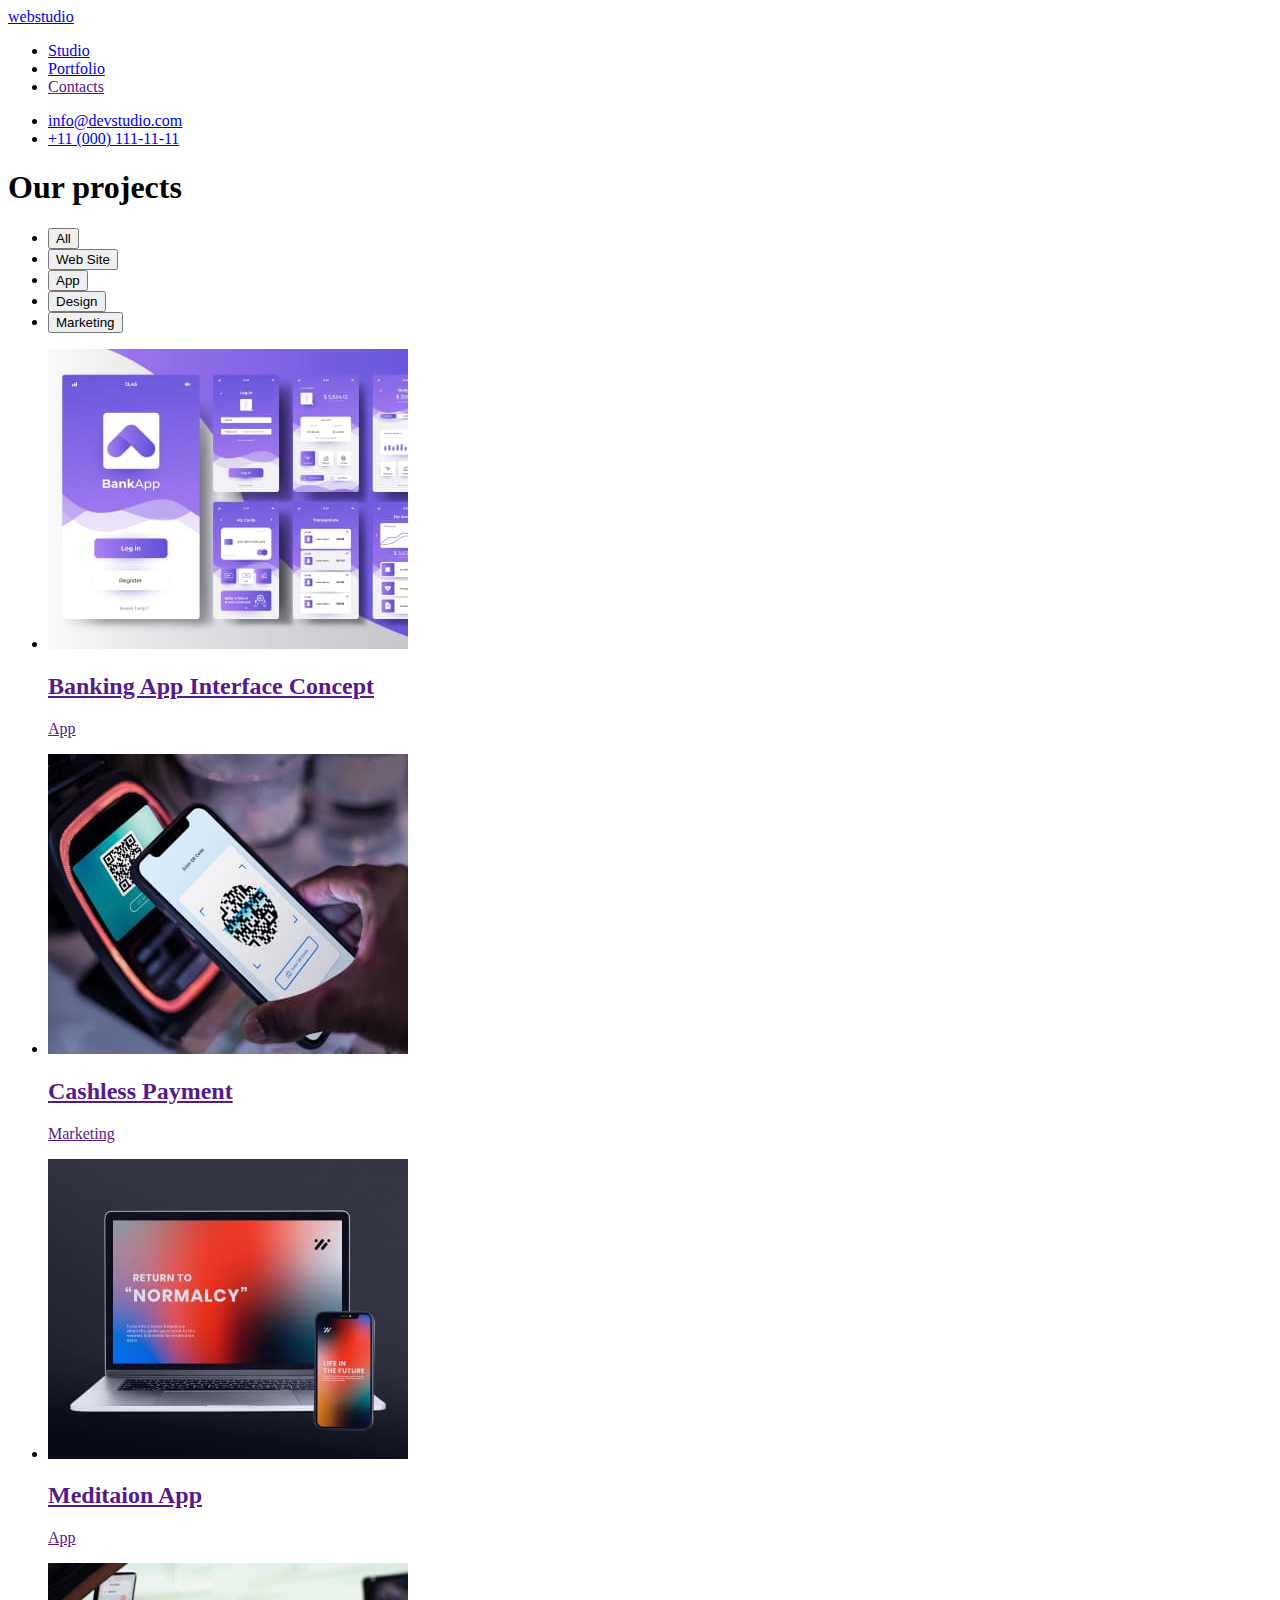
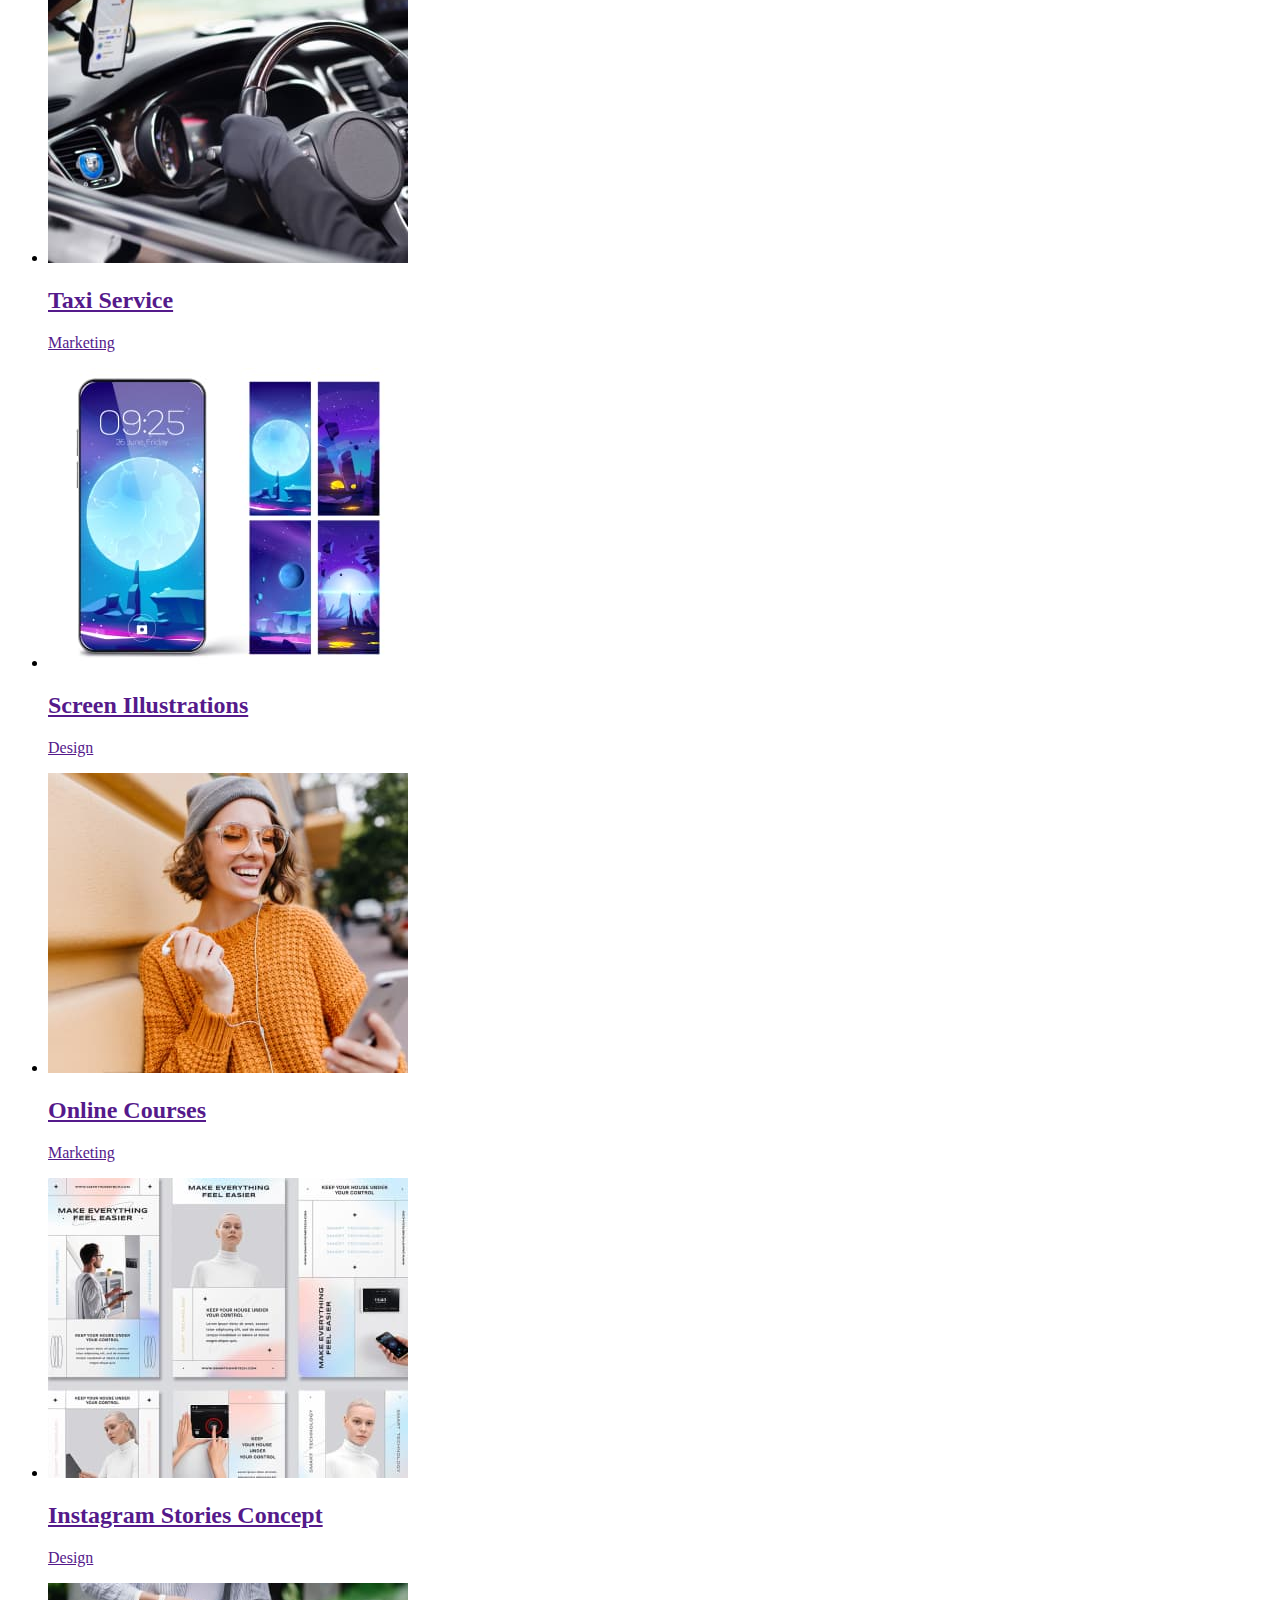
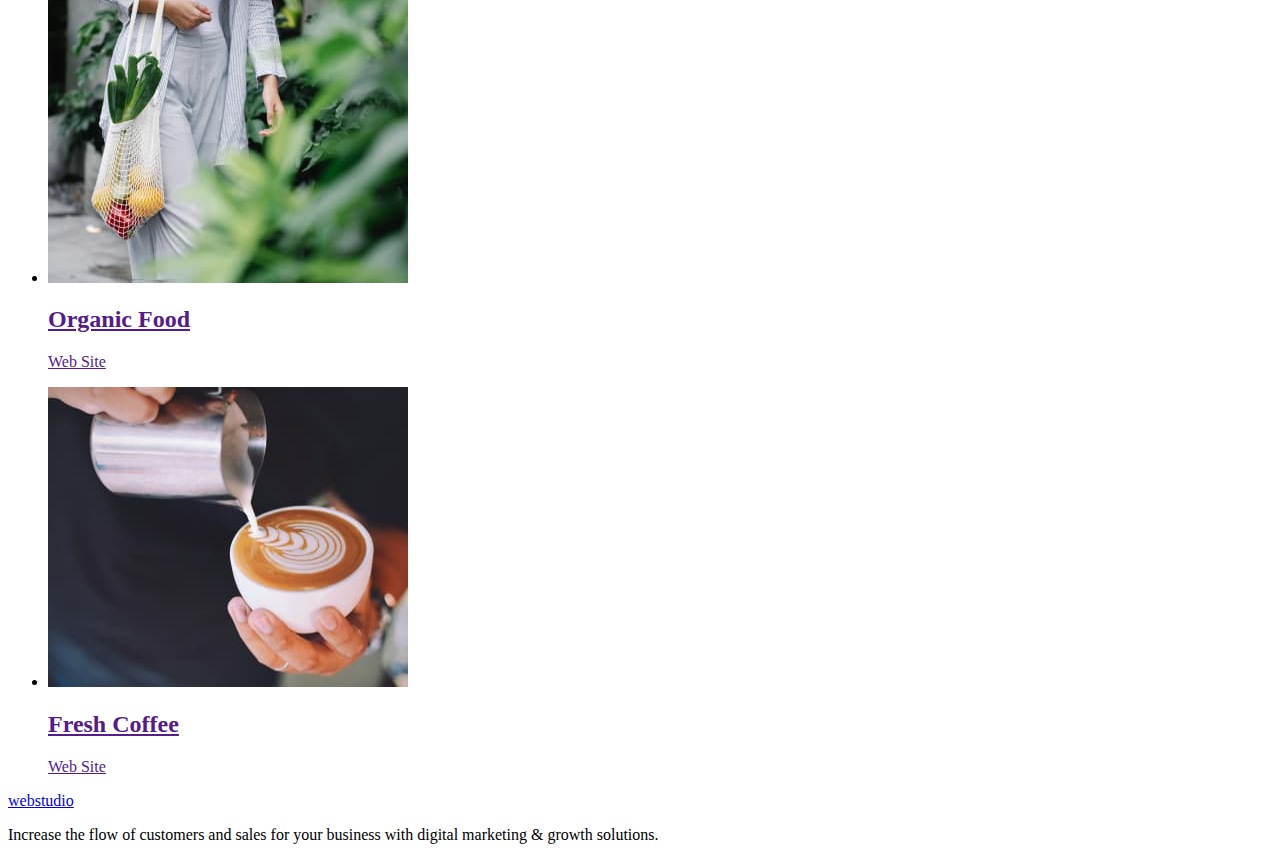
==== portfolio.html @ 8c0a5f5c "html doc. portfolio/ images" ====
<!DOCTYPE html>
<html lang="en">
  <head>
    <meta charset="UTF-8" />
    <meta http-equiv="X-UA-Compatible" content="IE=edge" />
    <meta name="viewport" content="width=device-width, initial-scale=1.0" />
    <title>Portfolio</title>
    <link rel="preconnect" href="https://fonts.googleapis.com" />
    <link rel="preconnect" href="https://fonts.gstatic.com" crossorigin />
    <link
      href="https://fonts.googleapis.com/css2?family=Raleway:wght@800&family=Roboto:wght@400;500;700;900&display=swap"
      rel="stylesheet"
    />
    <link rel="stylesheet" href="./css/styles.css" />
  </head>

  <body>
    <!--------------------------------------Шапка----------------------------------------->
    <header class="header">
      <nav class="navigation">
        <a href="./index.html" class="link logo logo-web"
          >web<span class="logo logo-studio-top">studio</span></a
        >
        <ul class="menu list">
          <li class="menu-item"><a class="menu-link link" href="./index.html">Studio</a></li>
          <li class="menu-item"><a class="menu-link link" href="./portfolio.html">Portfolio</a></li>
          <li class="menu-item"><a class="menu-link link" href="">Contacts</a></li>
        </ul>
      </nav>

      <ul class="list">
        <li>
          <a class="contact-mail link" href="mailto:info@devstudio.com">info@devstudio.com</a>
        </li>
        <li><a class="contact-phone link" href="tel:+110001111111">+11 (000) 111-11-11</a></li>
      </ul>
    </header>

    <!--------------------------------------Наші проекти------------------------------------->
    <main>
      <section class="portfolio-section">
        <h1 class="hidden">Our projects</h1>
        <!--Потрібно приховати h1 в css-->

        <!------------------------------------Фільтр----------------------------------------->
        <ul class="list filter-list">
          <li><button class="filter-btn" type="button">All</button></li>
          <li><button class="filter-btn" type="button">Web Site</button></li>
          <li><button class="filter-btn" type="button">App</button></li>
          <li><button class="filter-btn" type="button">Design</button></li>
          <li><button class="filter-btn" type="button">Marketing</button></li>
        </ul>
        <!-----------------------------------Портфоліо--------------------------------------->
        <ul class="list">
          <li class="list-portfolio">
            <a class="link" href="">
              <img
                src="./images-portfolio/bankaap.jpg"
                alt="bank application"
                width="360"
                height="300"
              />
              <h2 class="title-portfolio">Banking App Interface Concept</h2>
              <p class="text-portfolio">App</p>
            </a>
          </li>
          <li class="list-portfolio">
            <a class="link" href="">
              <img
                src="./images-portfolio/phoneqrcode.jpg"
                alt="qr code on the phone"
                width="360"
                height="300"
              />
              <h2 class="title-portfolio">Cashless Payment</h2>
              <p class="text-portfolio">Marketing</p>
            </a>
          </li>
          <li class="list-portfolio">
            <a class="link" href="">
              <img src="./images-portfolio/laptop.jpg" alt="laptop" width="360" height="300" />
              <h2 class="title-portfolio">Meditaion App</h2>
              <p class="text-portfolio">App</p>
            </a>
          </li>
          <li class="list-portfolio">
            <a class="link" href="">
              <img
                src="./images-portfolio/steeringwheel.jpg"
                alt="steering wheel"
                width="360"
                height="300"
              />
              <h2 class="title-portfolio">Taxi Service</h2>
              <p class="text-portfolio">Marketing</p>
            </a>
          </li>
          <li class="list-portfolio">
            <a class="link" href="">
              <img
                src="./images-portfolio/phonethemes.jpg"
                alt="phone themes"
                width="360"
                height="300"
              />
              <h2 class="title-portfolio">Screen Illustrations</h2>
              <p class="text-portfolio">Design</p>
            </a>
          </li>
          <li>
            <a class="link" href="">
              <img
                src="./images-portfolio/girlwithiphone.jpg"
                alt="girl with iphone"
                width="360"
                height="300"
              />
              <h2 class="title-portfolio">Online Courses</h2>
              <p class="text-portfolio">Marketing</p>
            </a>
          </li>
          <li class="list-portfolio">
            <a class="link" href="">
              <img src="./images-portfolio/hometech.jpg" alt="home tech" width="360" height="300" />
              <h2 class="title-portfolio">Instagram Stories Concept</h2>
              <p class="text-portfolio">Design</p>
            </a>
          </li>
          <li class="list-portfolio">
            <a class="link" href="">
              <img src="./images-portfolio/bag.jpg" alt="bag of food" width="360" height="300" />
              <h2 class="title-portfolio">Organic Food</h2>
              <p class="text-portfolio">Web Site</p>
            </a>
          </li>
          <li class="list-portfolio">
            <a class="link" href="">
              <img src="./images-portfolio/coffe.jpg" alt="coffe" width="360" height="300" />
              <h2 class="title-portfolio">Fresh Coffee</h2>
              <p class="text-portfolio">Web Site</p>
            </a>
          </li>
        </ul>
      </section>
    </main>
    <!------------------------------------------------Футер-------------------------------------------->
    <footer class="footer-space">
      <a href="./index.html" class="link logo logo-web"
        >web<span class="logo logo-studio-bottom">studio</span></a
      >
      <p class="text-footer">
        Increase the flow of customers and sales for your business with digital marketing & growth
        solutions.
      </p>
    </footer>
  </body>
</html>
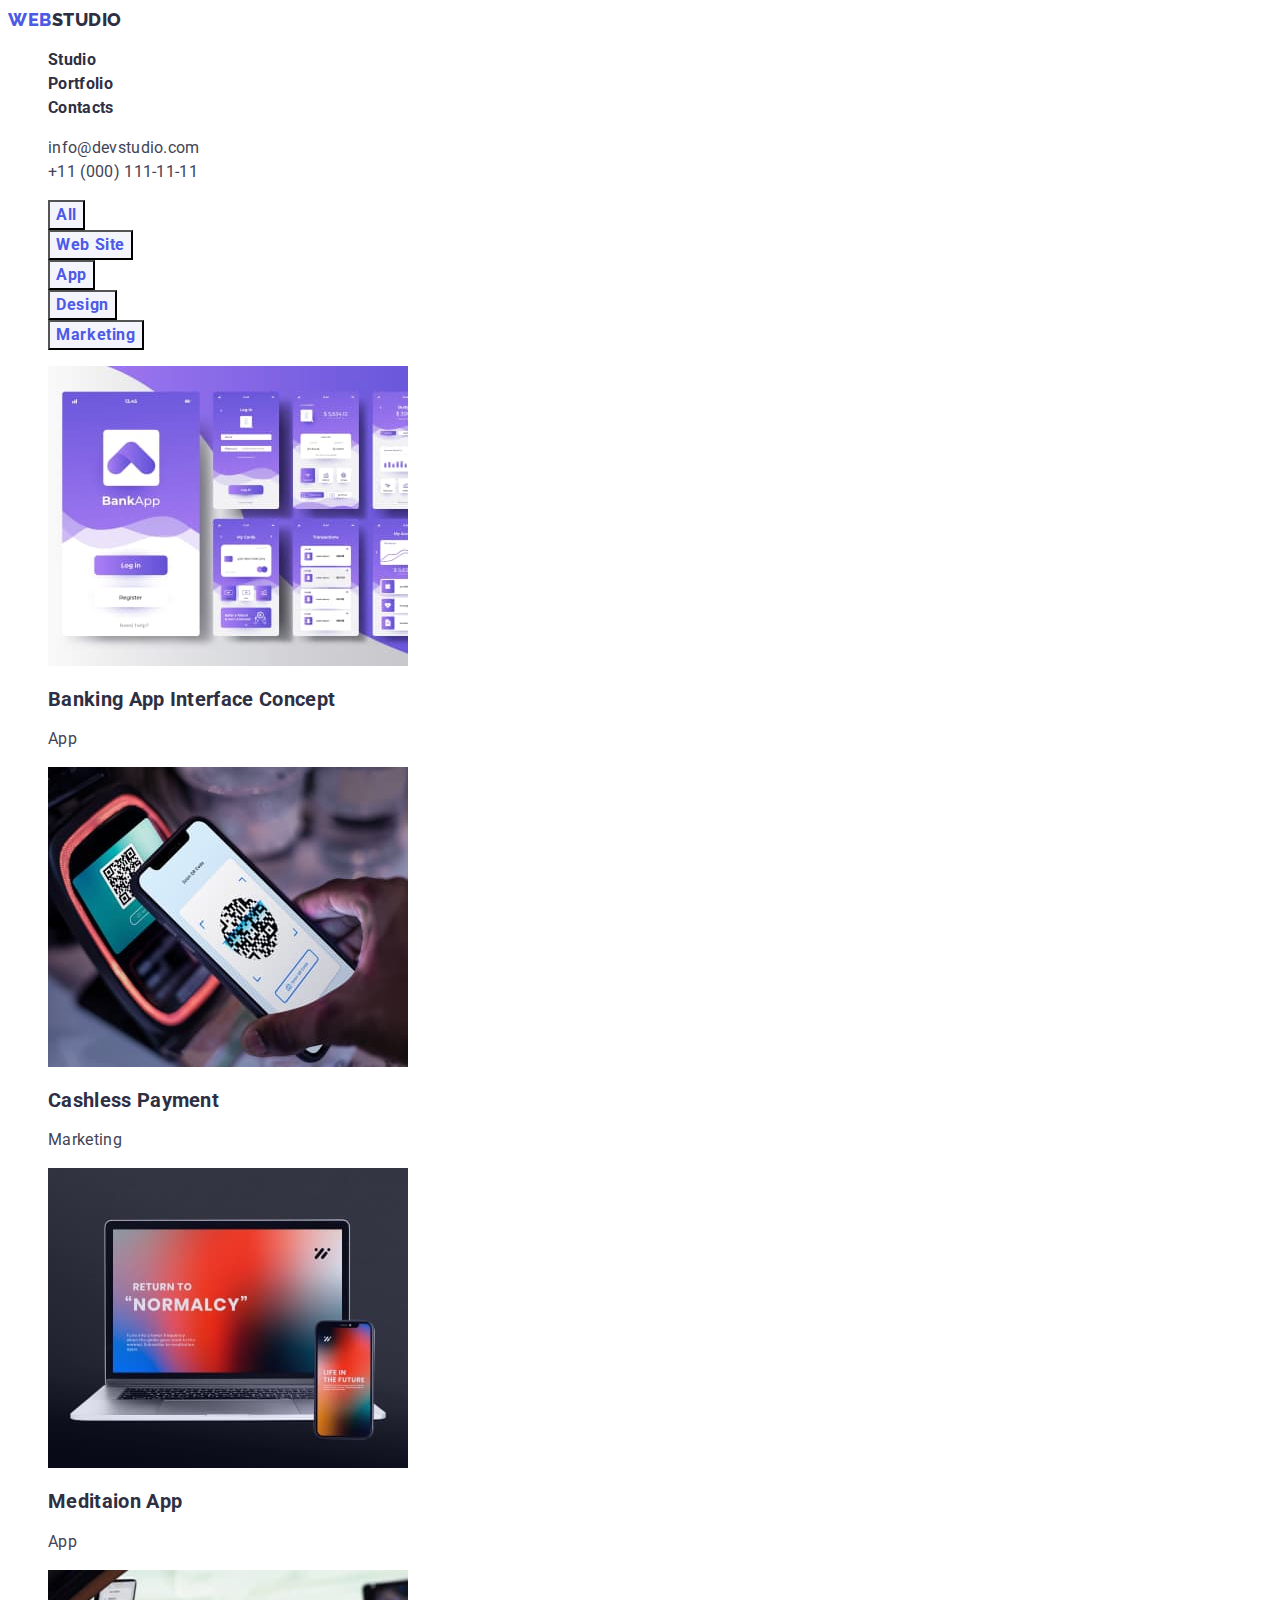
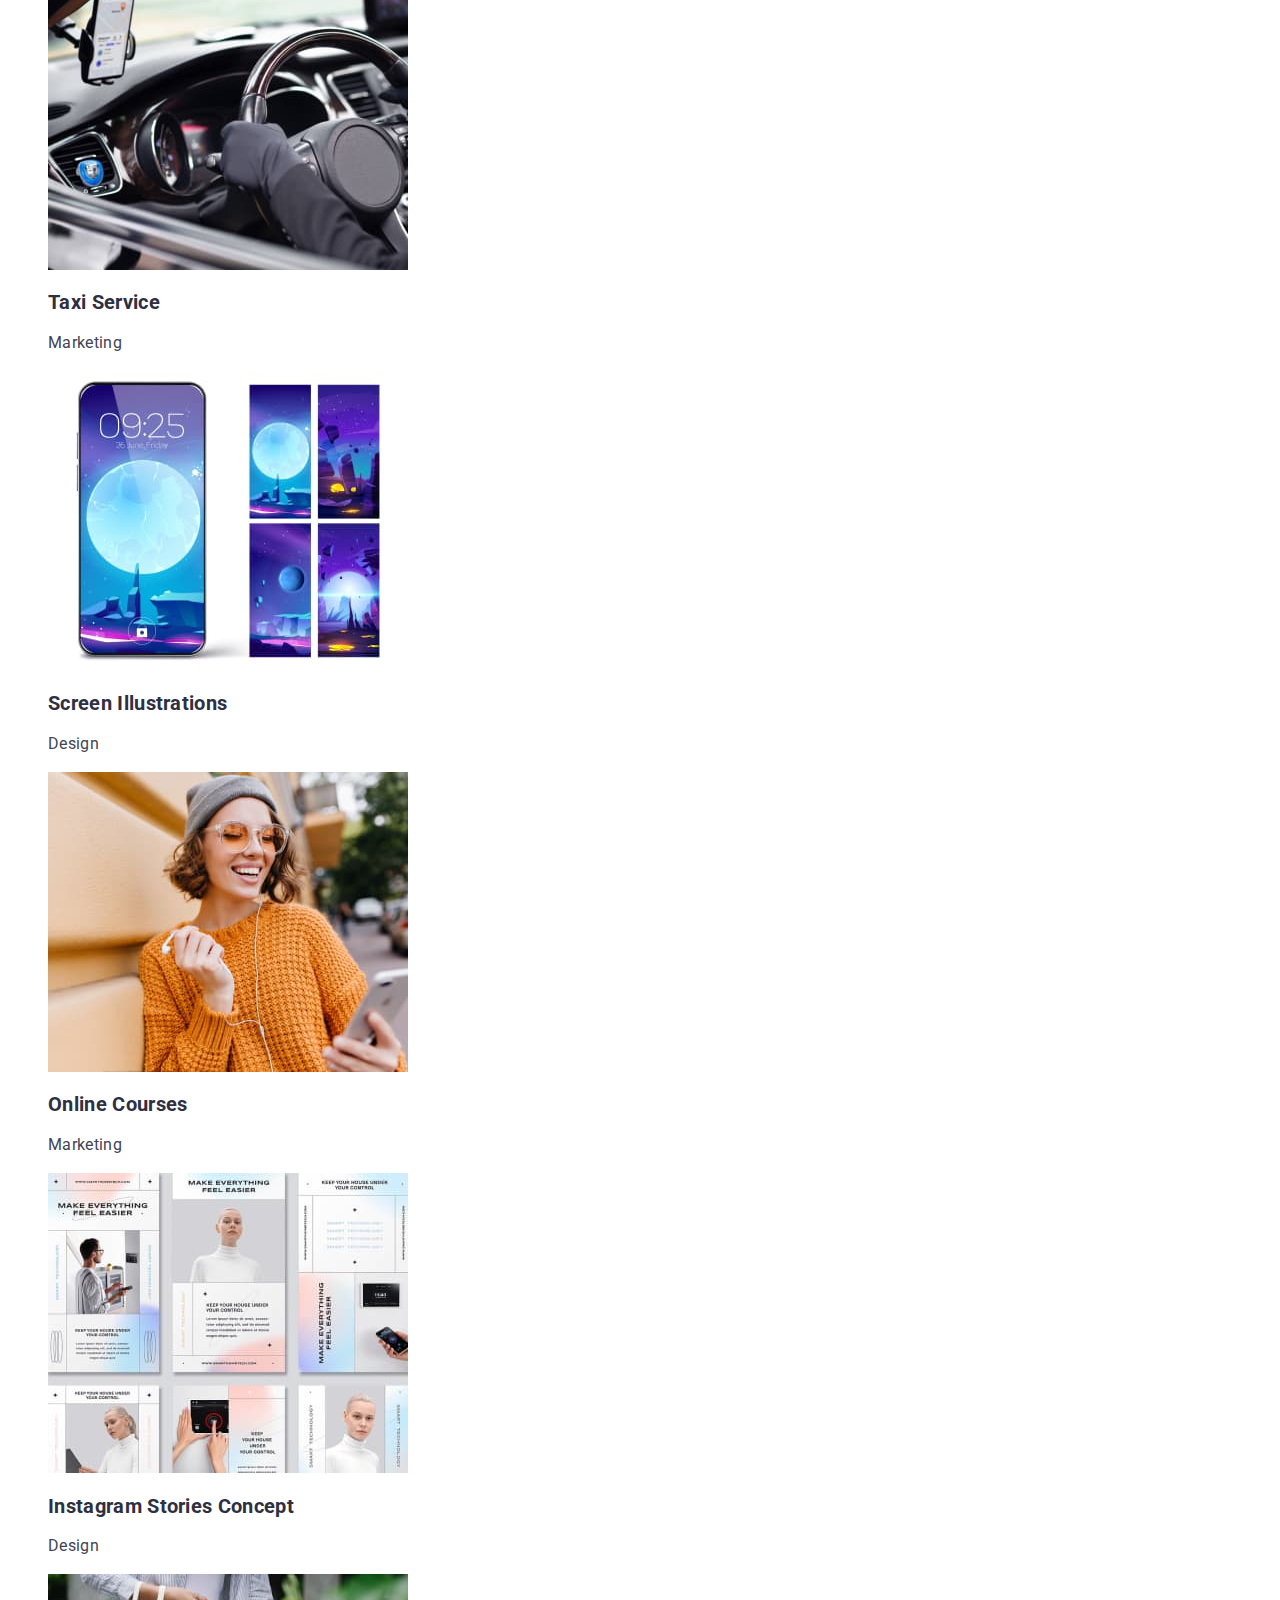
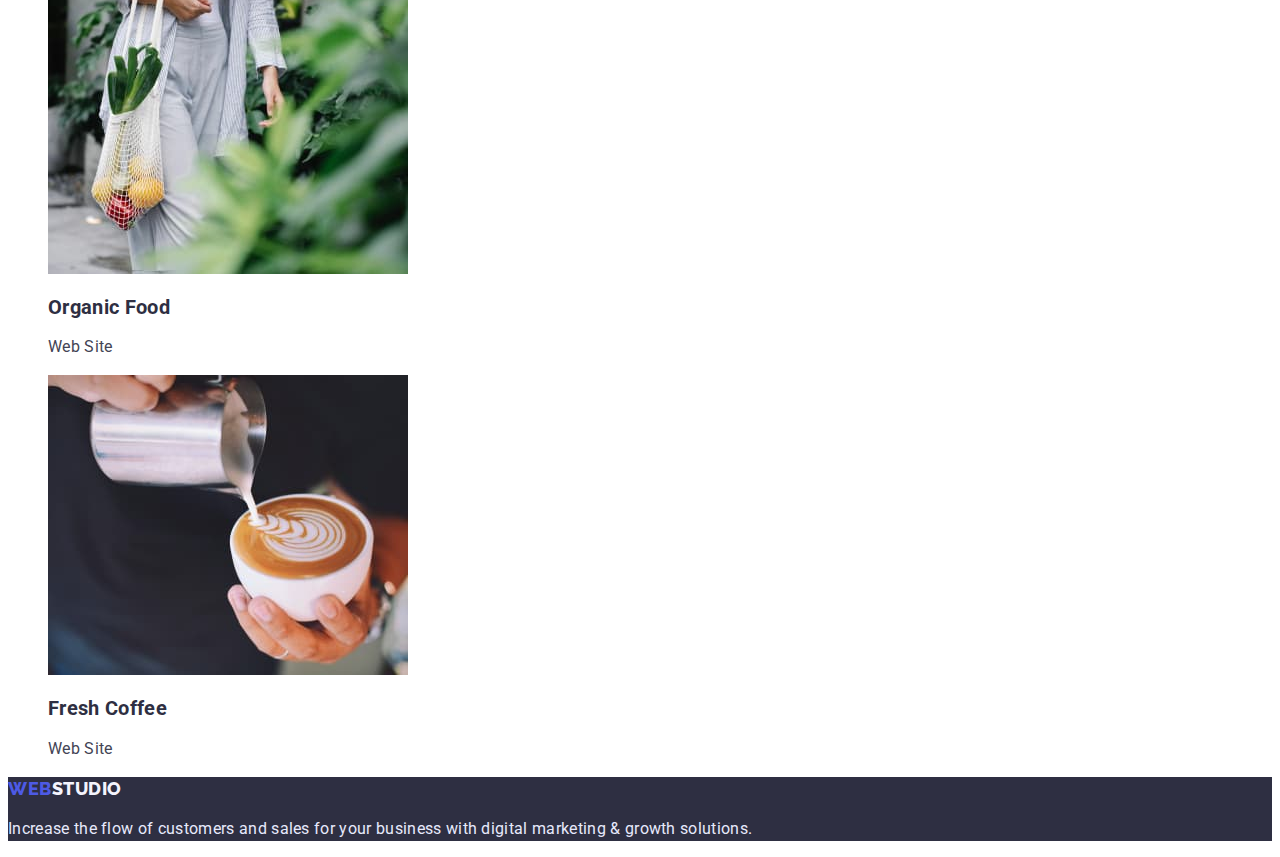
==== commit ea805d2d: "Поправка ДЗ" ====
--- a/portfolio.html
+++ b/portfolio.html
@@ -148,7 +148,7 @@
       <a href="./index.html" class="link logo logo-web"
         >web<span class="logo logo-studio-bottom">studio</span></a
       >
-      <p class="text-footer">
+      <p class="footer-text">
         Increase the flow of customers and sales for your business with digital marketing & growth
         solutions.
       </p>
--- a/css/styles.css
+++ b/css/styles.css
@@ -0,0 +1,238 @@
+:root {
+  --first-color: #2e2f42;
+  --second-color: #434455;
+  --first-background-color: #ffffff;
+  --second-background-color: #2e2f42;
+  --accent-color: #4d5ae5;
+}
+
+/* ====================================================================== */
+body {
+  font-family: 'Roboto', sans-serif;
+  letter-spacing: 0.02em;
+  background-color: var(--first-background-color);
+  color: var(--first-color);
+}
+
+.list {
+  list-style: none;
+}
+.link {
+  text-decoration: none;
+}
+.hidden {
+  position: absolute;
+  white-space: nowrap;
+  width: 1px;
+  height: 1px;
+  overflow: hidden;
+  border: 0;
+  padding: 0;
+  clip: rect(0 0 0 0);
+  clip-path: inset(50%);
+  margin: -1px;
+}
+
+/* ==================================Шапка=============================== */
+
+.logo {
+  font-family: 'Raleway', sans-serif;
+  font-weight: 800;
+  font-size: 18px;
+  line-height: 1.33;
+  letter-spacing: 0.03em;
+  text-transform: uppercase;
+}
+.logo-web {
+  color: #4d5ae5;
+}
+
+.logo-studio-top {
+  color: var(--first-color);
+}
+
+.menu-link {
+  font-weight: 700;
+  font-size: 16px;
+  line-height: 1.5;
+  color: var(--first-color);
+}
+
+.menu-link:hover,
+.menu-link:focus {
+  color: var(--second-color);
+}
+.menu-link:active {
+  color: #4d5ae5;
+}
+
+.contact-mail,
+.contact-phone {
+  font-size: 16px;
+  line-height: 1.5;
+  color: var(--second-color);
+}
+
+.contact-mail:hover,
+.contact-mail:focus {
+  color: var(--accent-color);
+}
+.contact-phone:hover,
+.contact-phone:focus {
+  color: var(--accent-color);
+}
+/* ==================================/ Шапка=============================== */
+
+/* ===================================HERO================================ */
+.hero {
+  background-color: var(--second-background-color);
+}
+.hero-title {
+  font-weight: 700;
+  font-size: 56px;
+  line-height: 1.07;
+  text-align: center;
+  color: #ffffff;
+}
+
+.hero-btn {
+  font-family: inherit;
+  font-weight: 700;
+  font-size: 16px;
+  line-height: 1.18;
+  align-items: center;
+  letter-spacing: 0.04em;
+  color: #ffffff;
+  background-color: #4d5ae5;
+  cursor: pointer;
+}
+
+.hero-btn:hover,
+.hero-btn:focus {
+  background-color: #4d5ae5;
+  box-shadow: 0px 4px 4px 0px #00000026;
+}
+
+.hero-btn:active {
+  background-color: #404bbf;
+}
+/* ===================================/ HERO================================ */
+
+/* ================================Наші переваги=========================== */
+
+.title-advantages {
+  font-weight: 700;
+  font-size: 20px;
+  line-height: 1.2;
+  color: var(--first-color);
+}
+
+.text-advantages {
+  font-size: 16px;
+  line-height: 1.5;
+  color: var(--second-color);
+}
+/* ================================/ Наші переваги=========================== */
+
+/* =================================Що ми робимо============================= */
+.title-section {
+  font-weight: 700;
+  font-size: 36px;
+  line-height: 1.11;
+  text-align: center;
+  text-transform: capitalize;
+  color: var(--first-color);
+}
+
+/* ================================/ Що ми робимо============================= */
+
+/* =================================Наша команда============================== */
+.team-section {
+  background-color: #f4f4fd;
+}
+
+.team-title {
+  font-weight: 700;
+  font-size: 36px;
+  line-height: 1.11;
+  text-align: center;
+  text-transform: capitalize;
+}
+
+.team-item {
+  background-color: var(--first-background-color);
+}
+
+.team-employee {
+  font-weight: 700;
+  font-size: 20px;
+  line-height: 1.2;
+  color: var(--first-color);
+}
+
+.team-position {
+  font-size: 16px;
+  line-height: 1.5;
+  color: var(--second-color);
+}
+
+/* =================================/ Наша команда============================== */
+
+/* ===================================Футер===================================== */
+
+.footer-space {
+  background-color: var(--second-background-color);
+}
+.logo-studio-bottom {
+  color: #f4f4fd;
+}
+.footer-text {
+  font-size: 16px;
+  line-height: 1.5;
+  color: #e7e9fc;
+}
+/* ==================================/ Футер===================================== */
+
+/* .......................................Портфоліо сторінка.................................. */
+
+.portfolio-section {
+  background-color: var(--first-background-color);
+}
+/* ========================================Фільтр=================================== */
+.filter-btn {
+  font-family: inherit;
+  font-weight: 700;
+  font-size: 16px;
+  line-height: 1.5;
+  text-align: center;
+  letter-spacing: 0.04em;
+  color: #4d5ae5;
+  background-color: #f4f4fd;
+}
+
+.filter-btn:hover,
+.filter-btn:focus {
+  color: #ffffff;
+  background-color: #4d5ae5;
+}
+
+.filter-btn {
+  cursor: pointer;
+}
+/* ========================================/ Фільтр=================================== */
+
+/* ========================================Портфоліо================================== */
+.title-portfolio {
+  font-weight: 700;
+  font-size: 20px;
+  line-height: 1.2;
+  color: var(--first-color);
+}
+
+.text-portfolio {
+  font-size: 16px;
+  line-height: 1.5;
+  color: var(--second-color);
+}
+
+/* ========================================/ Портфоліо================================ */
